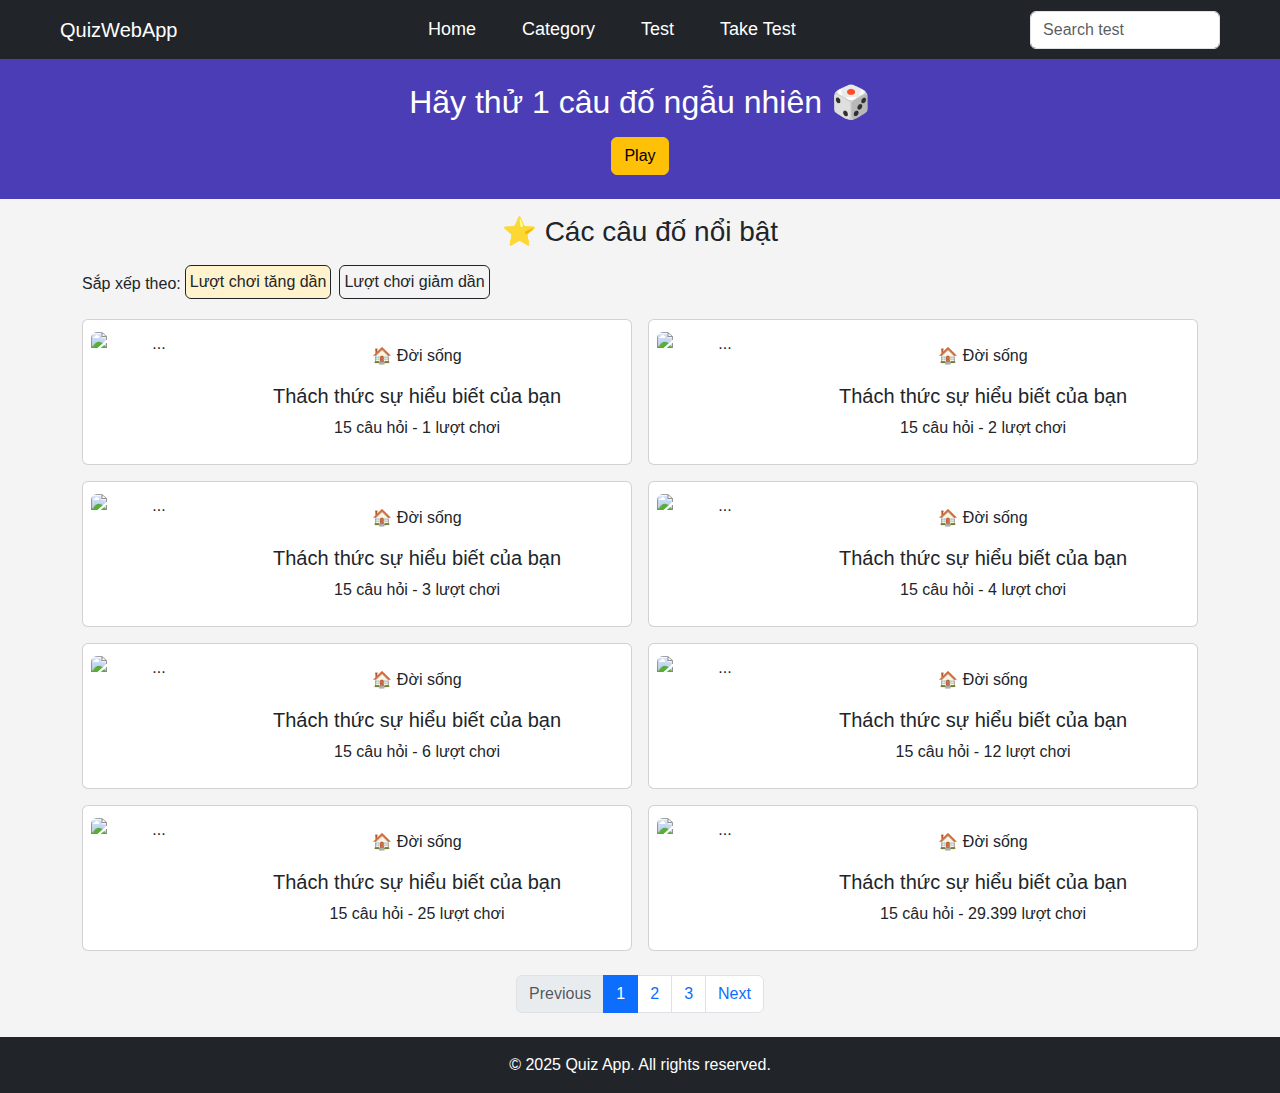
==== index.html @ 42287a96 "change home file name to index" ====
<!DOCTYPE html>
<html lang="en">

<head>
    <meta charset="UTF-8">
    <meta name="viewport" content="width=device-width, initial-scale=1.0">
    <title>Quiz App - Home</title>
    <link href="https://cdn.jsdelivr.net/npm/bootstrap@5.3.3/dist/css/bootstrap.min.css" rel="stylesheet"
        integrity="sha384-QWTKZyjpPEjISv5WaRU9OFeRpok6YctnYmDr5pNlyT2bRjXh0JMhjY6hW+ALEwIH" crossorigin="anonymous">
    <link rel="stylesheet" href="styles.css">
</head>

<body>
    <!-- Navigation bar -->
    <nav class="navbar navbar-expand-lg navbar-dark bg-dark px-5">
        <div class="container-fluid">
            <div>
                <a class="navbar-brand" href="#">QuizWebApp</a>
            </div>
            <button class="navbar-toggler" type="button" data-toggle="collapse" data-target="#navbarNav">
                <span class="navbar-toggler-icon"></span>
            </button>
            <div class="collapse navbar-collapse justify-content-between" id="navbarNav">
                <ul class="navbar-nav justify-content-center w-100">
                    <li class="nav-item"><a class="nav-link text-white" href="home.html">Home</a></li>
                    <li class="nav-item"><a class="nav-link text-white" href="manageCategory.html">Category</a></li>
                    <li class="nav-item"><a class="nav-link text-white" href="manageTest.html">Test</a></li>
                    <!-- <li class="nav-item"><a class="nav-link text-white" href="#">Question</a></li> -->
                    <li class="nav-item"><a class="nav-link text-white" href="take-test.html">Take Test</a></li>
                </ul>
                <form class="form-inline ml-3">
                    <input class="form-control mr-sm-2" type="search" placeholder="Search test">
                </form>
            </div>
        </div>
    </nav>

    <!-- Banner section -->
    <section class="welcome-section text-white text-center py-4" style="background-color: #4a3db5;">
        <h2>Hãy thử 1 câu đố ngẫu nhiên 🎲</h2>
        <button class="btn btn-warning mt-2">Play</button>
    </section>
    <!-- tests section -->
    <div class="container ">
        <h3 class="my-3">⭐ Các câu đố nổi bật</h3>
        <p class="d-flex align-items-center flex-wrap">Sắp xếp theo:
            <span class="rounded p-1 border border-dark mx-1 mb-1 bg-warning-subtle">Lượt chơi tăng dần</span>
            <span class="rounded p-1 border border-dark mx-1 mb-1">Lượt chơi giảm dần</span>
            <!-- <span class="rounded p-1 border border-dark mx-1 mb-1">Tên tăng dần</span>
            <span class="rounded p-1 border border-dark mx-1 mb-1">Tên giảm dần</span> -->
        </p>
        <div class="row g-3">
            <div class="col-md-6">
                <div class="card d-flex flex-row p-2 align-items-center">
                    <img src="https://cdn.coccoc.com/quiz/200x_75/1691652401-free-flying-money-illustration-wg8di.jpg.webp"
                        class="card-img-left rounded" alt="..." style="width: 120px; height: 120px; object-fit: cover;">
                    <div class="card-body">
                        <p class="card-text">🏠 Đời sống</p>
                        <h5 class="card-title">Thách thức sự hiểu biết của bạn</h5>
                        <p class="card-text">15 câu hỏi - 1 lượt chơi</p>
                    </div>
                </div>
            </div>
            <div class="col-md-6">
                <div class="card d-flex flex-row p-2 align-items-center">
                    <img src="https://cdn.coccoc.com/quiz/200x_75/1691652401-free-flying-money-illustration-wg8di.jpg.webp"
                        class="card-img-left rounded" alt="..." style="width: 120px; height: 120px; object-fit: cover;">
                    <div class="card-body">
                        <p class="card-text">🏠 Đời sống</p>
                        <h5 class="card-title">Thách thức sự hiểu biết của bạn</h5>
                        <p class="card-text">15 câu hỏi - 2 lượt chơi</p>
                    </div>
                </div>
            </div>
            <div class="col-md-6">
                <div class="card d-flex flex-row p-2 align-items-center">
                    <img src="https://cdn.coccoc.com/quiz/200x_75/1691652401-free-flying-money-illustration-wg8di.jpg.webp"
                        class="card-img-left rounded" alt="..." style="width: 120px; height: 120px; object-fit: cover;">
                    <div class="card-body">
                        <p class="card-text">🏠 Đời sống</p>
                        <h5 class="card-title">Thách thức sự hiểu biết của bạn</h5>
                        <p class="card-text">15 câu hỏi - 3 lượt chơi</p>
                    </div>
                </div>
            </div>
            <div class="col-md-6">
                <div class="card d-flex flex-row p-2 align-items-center">
                    <img src="https://cdn.coccoc.com/quiz/200x_75/1691652401-free-flying-money-illustration-wg8di.jpg.webp"
                        class="card-img-left rounded" alt="..." style="width: 120px; height: 120px; object-fit: cover;">
                    <div class="card-body">
                        <p class="card-text">🏠 Đời sống</p>
                        <h5 class="card-title">Thách thức sự hiểu biết của bạn</h5>
                        <p class="card-text">15 câu hỏi - 4 lượt chơi</p>
                    </div>
                </div>
            </div>
            <div class="col-md-6">
                <div class="card d-flex flex-row p-2 align-items-center">
                    <img src="https://cdn.coccoc.com/quiz/200x_75/1691652401-free-flying-money-illustration-wg8di.jpg.webp"
                        class="card-img-left rounded" alt="..." style="width: 120px; height: 120px; object-fit: cover;">
                    <div class="card-body">
                        <p class="card-text">🏠 Đời sống</p>
                        <h5 class="card-title">Thách thức sự hiểu biết của bạn</h5>
                        <p class="card-text">15 câu hỏi - 6 lượt chơi</p>
                    </div>
                </div>
            </div>
            <div class="col-md-6">
                <div class="card d-flex flex-row p-2 align-items-center">
                    <img src="https://cdn.coccoc.com/quiz/200x_75/1691652401-free-flying-money-illustration-wg8di.jpg.webp"
                        class="card-img-left rounded" alt="..." style="width: 120px; height: 120px; object-fit: cover;">
                    <div class="card-body">
                        <p class="card-text">🏠 Đời sống</p>
                        <h5 class="card-title">Thách thức sự hiểu biết của bạn</h5>
                        <p class="card-text">15 câu hỏi - 12 lượt chơi</p>
                    </div>
                </div>
            </div>
            <div class="col-md-6">
                <div class="card d-flex flex-row p-2 align-items-center">
                    <img src="https://cdn.coccoc.com/quiz/200x_75/1691652401-free-flying-money-illustration-wg8di.jpg.webp"
                        class="card-img-left rounded" alt="..." style="width: 120px; height: 120px; object-fit: cover;">
                    <div class="card-body">
                        <p class="card-text">🏠 Đời sống</p>
                        <h5 class="card-title">Thách thức sự hiểu biết của bạn</h5>
                        <p class="card-text">15 câu hỏi - 25 lượt chơi</p>
                    </div>
                </div>
            </div>
            <div class="col-md-6">
                <div class="card d-flex flex-row p-2 align-items-center">
                    <img src="https://cdn.coccoc.com/quiz/200x_75/1691652401-free-flying-money-illustration-wg8di.jpg.webp"
                        class="card-img-left rounded" alt="..." style="width: 120px; height: 120px; object-fit: cover;">
                    <div class="card-body">
                        <p class="card-text">🏠 Đời sống</p>
                        <h5 class="card-title">Thách thức sự hiểu biết của bạn</h5>
                        <p class="card-text">15 câu hỏi - 29.399 lượt chơi</p>
                    </div>
                </div>
            </div>
        </div>

        <!-- pagination -->
        <nav aria-label="Page navigation example" class="mt-4">
            <ul class="pagination justify-content-center">
                <li class="page-item disabled">
                    <a class="page-link" href="#" tabindex="-1" aria-disabled="true">Previous</a>
                </li>
                <li class="page-item active"><a class="page-link" href="#">1</a></li>
                <li class="page-item"><a class="page-link" href="#">2</a></li>
                <li class="page-item"><a class="page-link" href="#">3</a></li>
                <li class="page-item">
                    <a class="page-link" href="#">Next</a>
                </li>
            </ul>
        </nav>
    </div>

    <!-- Footer -->
    <footer class="footer bg-dark text-white text-center p-3 mt-4 position-relative">
        <p class="m-0">&copy; 2025 Quiz App. All rights reserved.</p>
    </footer>

    <script src="https://cdn.jsdelivr.net/npm/bootstrap@5.3.0/dist/js/bootstrap.bundle.min.js"></script>
</body>

</html>
---- styles.css ----
body {
  font-family: Arial, sans-serif;
  margin: 0;
  padding: 0;
  background: #f4f4f4;
  text-align: center;
}
.header {
  background: #333;
  color: white;
  padding: 15px;
  text-align: center;
}
.navbar {
  display: flex;
  align-items: center;
  justify-content: space-between;
}
.logo {
  font-size: 24px;
  font-weight: bold;
  color: white;
  margin-left: 15px;
}
.navbar ul {
  list-style: none;
  padding: 0;
  margin: 0;
  display: flex;
}
.navbar ul li {
  margin: 0 15px;
}
.navbar ul li a {
  color: white;
  text-decoration: none;
  font-size: 18px;
}
.search-bar {
  margin-right: 15px;
}
.search-bar input {
  padding: 5px;
  border-radius: 5px;
  border: none;
}
.footer {
  background: #333;
  color: white;
  padding: 10px;
  position: fixed;
  width: 100%;
  bottom: 0;
  text-align: center;
}
.quiz-container {
  display: flex;
  justify-content: center;
  padding: 20px;
}
.sidebar {
  width: 200px;
  background: white;
  padding: 20px;
  text-align: left;
  border-right: 1px solid #ccc;
}
.question-nav button {
  display: inline-block;
  width: 30px;
  height: 30px;
  margin: 5px;
  border: none;
  cursor: pointer;
}
.question-nav .active {
  background: blue;
  color: white;
}
.quiz-content {
  flex: 1;
  background: white;
  padding: 20px;
  text-align: left;
  min-width: 300px;
}
.quiz-header {
  display: flex;
  justify-content: space-between;
  flex-wrap: wrap;
}
.navigation {
  text-align: right;
  margin-top: 20px;
}
.next-btn {
  background: blue;
  color: white;
  padding: 10px 20px;
  border: none;
  cursor: pointer;
}
@media (max-width: 768px) {
  .quiz-container {
    flex-direction: column;
    align-items: center;
  }
  .sidebar {
    width: 100%;
    text-align: center;
    border-right: none;
    border-bottom: 1px solid #ccc;
  }
  .quiz-content {
    width: 100%;
    padding: 10px;
  }
  .quiz-header {
    flex-direction: column;
    text-align: center;
  }
  .navigation {
    text-align: center;
  }
  .footer {
    position: relative;
    margin-top: 20px;
  }
}
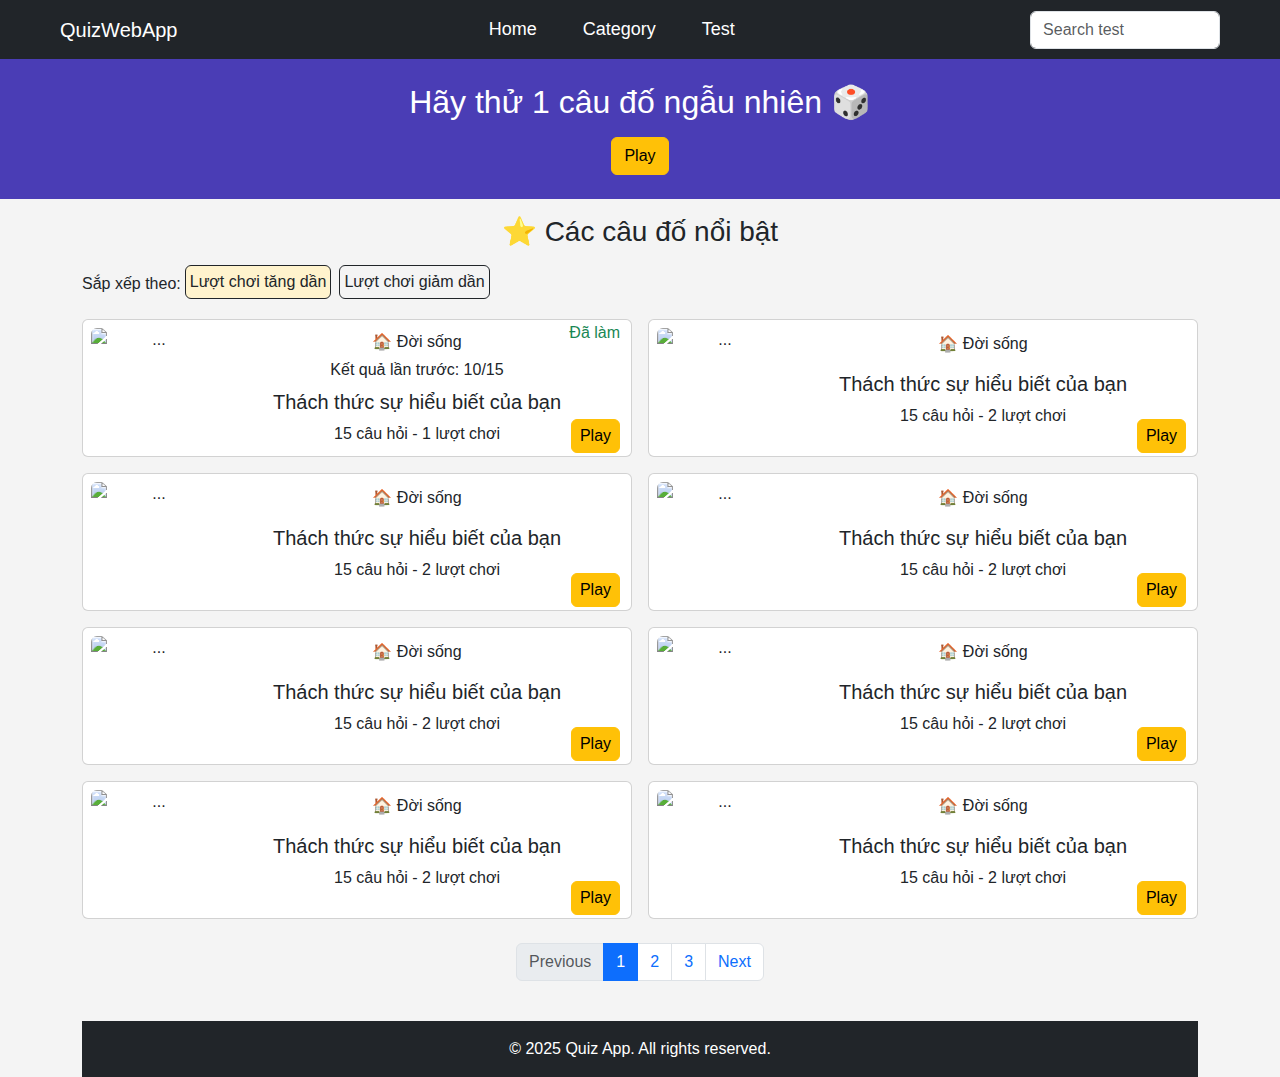
==== commit 4bfec1db: "fix UI" ====
--- a/index.html
+++ b/index.html
@@ -22,11 +22,11 @@
             </button>
             <div class="collapse navbar-collapse justify-content-between" id="navbarNav">
                 <ul class="navbar-nav justify-content-center w-100">
-                    <li class="nav-item"><a class="nav-link text-white" href="home.html">Home</a></li>
+                    <li class="nav-item"><a class="nav-link text-white" href="index.html">Home</a></li>
                     <li class="nav-item"><a class="nav-link text-white" href="manageCategory.html">Category</a></li>
                     <li class="nav-item"><a class="nav-link text-white" href="manageTest.html">Test</a></li>
                     <!-- <li class="nav-item"><a class="nav-link text-white" href="#">Question</a></li> -->
-                    <li class="nav-item"><a class="nav-link text-white" href="take-test.html">Take Test</a></li>
+                    <!-- <li class="nav-item"><a class="nav-link text-white" href="take-test.html">Take Test</a></li> -->
                 </ul>
                 <form class="form-inline ml-3">
                     <input class="form-control mr-sm-2" type="search" placeholder="Search test">
@@ -38,7 +38,7 @@
     <!-- Banner section -->
     <section class="welcome-section text-white text-center py-4" style="background-color: #4a3db5;">
         <h2>Hãy thử 1 câu đố ngẫu nhiên 🎲</h2>
-        <button class="btn btn-warning mt-2">Play</button>
+        <button class="btn btn-warning mt-2" onclick="window.location.href='take-test.html'">Play</button>
     </section>
     <!-- tests section -->
     <div class="container ">
@@ -51,117 +51,135 @@
         </p>
         <div class="row g-3">
             <div class="col-md-6">
-                <div class="card d-flex flex-row p-2 align-items-center">
+                <div class="card d-flex flex-row p-2 align-items-center position-relative">
                     <img src="https://cdn.coccoc.com/quiz/200x_75/1691652401-free-flying-money-illustration-wg8di.jpg.webp"
                         class="card-img-left rounded" alt="..." style="width: 120px; height: 120px; object-fit: cover;">
-                    <div class="card-body">
+                    <div class="card-body p-0">
+                        <p class="card-text m-0">🏠 Đời sống</p>
+                        <p class="my-1 mb-2">Kết quả lần trước: 10/15</p>
+                        <h5 class="card-title m-0 mb-2">Thách thức sự hiểu biết của bạn</h5>
+                        <p class="card-text m-0">15 câu hỏi - 1 lượt chơi</p>
+                        <button class="btn btn-warning p-1 px-2 position-absolute"
+                            onclick="window.location.href='take-test.html'" style="bottom: 2%; right: 2%;">Play</button>
+                    </div>
+                    <span class="position-absolute text-success" style="top: 1%; right: 2%">Đã làm
+                    </span>
+                </div>
+            </div>
+            <div class="col-md-6">
+                <div class="card d-flex flex-row p-2 align-items-center position-relative">
+                    <img src="https://cdn.coccoc.com/quiz/200x_75/1691652401-free-flying-money-illustration-wg8di.jpg.webp"
+                        class="card-img-left rounded" alt="..." style="width: 120px; height: 120px; object-fit: cover;">
+                    <div class="card-body p-0">
                         <p class="card-text">🏠 Đời sống</p>
                         <h5 class="card-title">Thách thức sự hiểu biết của bạn</h5>
-                        <p class="card-text">15 câu hỏi - 1 lượt chơi</p>
+                        <p class="card-text">15 câu hỏi - 2 lượt chơi</p>
+                        <button class="btn btn-warning p-1 px-2 position-absolute"
+                            onclick="window.location.href='take-test.html'" style="bottom: 2%; right: 2%;">Play</button>
                     </div>
                 </div>
             </div>
             <div class="col-md-6">
-                <div class="card d-flex flex-row p-2 align-items-center">
+                <div class="card d-flex flex-row p-2 align-items-center position-relative">
                     <img src="https://cdn.coccoc.com/quiz/200x_75/1691652401-free-flying-money-illustration-wg8di.jpg.webp"
                         class="card-img-left rounded" alt="..." style="width: 120px; height: 120px; object-fit: cover;">
-                    <div class="card-body">
+                    <div class="card-body p-0">
                         <p class="card-text">🏠 Đời sống</p>
                         <h5 class="card-title">Thách thức sự hiểu biết của bạn</h5>
                         <p class="card-text">15 câu hỏi - 2 lượt chơi</p>
+                        <button class="btn btn-warning p-1 px-2 position-absolute"
+                            onclick="window.location.href='take-test.html'" style="bottom: 2%; right: 2%;">Play</button>
                     </div>
                 </div>
             </div>
             <div class="col-md-6">
-                <div class="card d-flex flex-row p-2 align-items-center">
+                <div class="card d-flex flex-row p-2 align-items-center position-relative">
                     <img src="https://cdn.coccoc.com/quiz/200x_75/1691652401-free-flying-money-illustration-wg8di.jpg.webp"
                         class="card-img-left rounded" alt="..." style="width: 120px; height: 120px; object-fit: cover;">
-                    <div class="card-body">
+                    <div class="card-body p-0">
                         <p class="card-text">🏠 Đời sống</p>
                         <h5 class="card-title">Thách thức sự hiểu biết của bạn</h5>
-                        <p class="card-text">15 câu hỏi - 3 lượt chơi</p>
+                        <p class="card-text">15 câu hỏi - 2 lượt chơi</p>
+                        <button class="btn btn-warning p-1 px-2 position-absolute"
+                            onclick="window.location.href='take-test.html'" style="bottom: 2%; right: 2%;">Play</button>
                     </div>
                 </div>
             </div>
             <div class="col-md-6">
-                <div class="card d-flex flex-row p-2 align-items-center">
+                <div class="card d-flex flex-row p-2 align-items-center position-relative">
                     <img src="https://cdn.coccoc.com/quiz/200x_75/1691652401-free-flying-money-illustration-wg8di.jpg.webp"
                         class="card-img-left rounded" alt="..." style="width: 120px; height: 120px; object-fit: cover;">
-                    <div class="card-body">
+                    <div class="card-body p-0">
                         <p class="card-text">🏠 Đời sống</p>
                         <h5 class="card-title">Thách thức sự hiểu biết của bạn</h5>
-                        <p class="card-text">15 câu hỏi - 4 lượt chơi</p>
+                        <p class="card-text">15 câu hỏi - 2 lượt chơi</p>
+                        <button class="btn btn-warning p-1 px-2 position-absolute"
+                            onclick="window.location.href='take-test.html'" style="bottom: 2%; right: 2%;">Play</button>
                     </div>
                 </div>
             </div>
             <div class="col-md-6">
-                <div class="card d-flex flex-row p-2 align-items-center">
+                <div class="card d-flex flex-row p-2 align-items-center position-relative">
                     <img src="https://cdn.coccoc.com/quiz/200x_75/1691652401-free-flying-money-illustration-wg8di.jpg.webp"
                         class="card-img-left rounded" alt="..." style="width: 120px; height: 120px; object-fit: cover;">
-                    <div class="card-body">
+                    <div class="card-body p-0">
                         <p class="card-text">🏠 Đời sống</p>
                         <h5 class="card-title">Thách thức sự hiểu biết của bạn</h5>
-                        <p class="card-text">15 câu hỏi - 6 lượt chơi</p>
+                        <p class="card-text">15 câu hỏi - 2 lượt chơi</p>
+                        <button class="btn btn-warning p-1 px-2 position-absolute"
+                            onclick="window.location.href='take-test.html'" style="bottom: 2%; right: 2%;">Play</button>
                     </div>
                 </div>
             </div>
             <div class="col-md-6">
-                <div class="card d-flex flex-row p-2 align-items-center">
+                <div class="card d-flex flex-row p-2 align-items-center position-relative">
                     <img src="https://cdn.coccoc.com/quiz/200x_75/1691652401-free-flying-money-illustration-wg8di.jpg.webp"
                         class="card-img-left rounded" alt="..." style="width: 120px; height: 120px; object-fit: cover;">
-                    <div class="card-body">
+                    <div class="card-body p-0">
                         <p class="card-text">🏠 Đời sống</p>
                         <h5 class="card-title">Thách thức sự hiểu biết của bạn</h5>
-                        <p class="card-text">15 câu hỏi - 12 lượt chơi</p>
+                        <p class="card-text">15 câu hỏi - 2 lượt chơi</p>
+                        <button class="btn btn-warning p-1 px-2 position-absolute"
+                            onclick="window.location.href='take-test.html'" style="bottom: 2%; right: 2%;">Play</button>
                     </div>
                 </div>
             </div>
             <div class="col-md-6">
-                <div class="card d-flex flex-row p-2 align-items-center">
+                <div class="card d-flex flex-row p-2 align-items-center position-relative">
                     <img src="https://cdn.coccoc.com/quiz/200x_75/1691652401-free-flying-money-illustration-wg8di.jpg.webp"
                         class="card-img-left rounded" alt="..." style="width: 120px; height: 120px; object-fit: cover;">
-                    <div class="card-body">
+                    <div class="card-body p-0">
                         <p class="card-text">🏠 Đời sống</p>
                         <h5 class="card-title">Thách thức sự hiểu biết của bạn</h5>
-                        <p class="card-text">15 câu hỏi - 25 lượt chơi</p>
+                        <p class="card-text">15 câu hỏi - 2 lượt chơi</p>
+                        <button class="btn btn-warning p-1 px-2 position-absolute"
+                            onclick="window.location.href='take-test.html'" style="bottom: 2%; right: 2%;">Play</button>
                     </div>
                 </div>
             </div>
-            <div class="col-md-6">
-                <div class="card d-flex flex-row p-2 align-items-center">
-                    <img src="https://cdn.coccoc.com/quiz/200x_75/1691652401-free-flying-money-illustration-wg8di.jpg.webp"
-                        class="card-img-left rounded" alt="..." style="width: 120px; height: 120px; object-fit: cover;">
-                    <div class="card-body">
-                        <p class="card-text">🏠 Đời sống</p>
-                        <h5 class="card-title">Thách thức sự hiểu biết của bạn</h5>
-                        <p class="card-text">15 câu hỏi - 29.399 lượt chơi</p>
-                    </div>
-                </div>
-            </div>
+
+            <!-- pagination -->
+            <nav aria-label="Page navigation example" class="mt-4">
+                <ul class="pagination justify-content-center">
+                    <li class="page-item disabled">
+                        <a class="page-link" href="#" tabindex="-1" aria-disabled="true">Previous</a>
+                    </li>
+                    <li class="page-item active"><a class="page-link" href="#">1</a></li>
+                    <li class="page-item"><a class="page-link" href="#">2</a></li>
+                    <li class="page-item"><a class="page-link" href="#">3</a></li>
+                    <li class="page-item">
+                        <a class="page-link" href="#">Next</a>
+                    </li>
+                </ul>
+            </nav>
         </div>
 
-        <!-- pagination -->
-        <nav aria-label="Page navigation example" class="mt-4">
-            <ul class="pagination justify-content-center">
-                <li class="page-item disabled">
-                    <a class="page-link" href="#" tabindex="-1" aria-disabled="true">Previous</a>
-                </li>
-                <li class="page-item active"><a class="page-link" href="#">1</a></li>
-                <li class="page-item"><a class="page-link" href="#">2</a></li>
-                <li class="page-item"><a class="page-link" href="#">3</a></li>
-                <li class="page-item">
-                    <a class="page-link" href="#">Next</a>
-                </li>
-            </ul>
-        </nav>
-    </div>
+        <!-- Footer -->
+        <footer class="footer bg-dark text-white text-center p-3 mt-4 position-relative">
+            <p class="m-0">&copy; 2025 Quiz App. All rights reserved.</p>
+        </footer>
 
-    <!-- Footer -->
-    <footer class="footer bg-dark text-white text-center p-3 mt-4 position-relative">
-        <p class="m-0">&copy; 2025 Quiz App. All rights reserved.</p>
-    </footer>
-
-    <script src="https://cdn.jsdelivr.net/npm/bootstrap@5.3.0/dist/js/bootstrap.bundle.min.js"></script>
+        <script src="https://cdn.jsdelivr.net/npm/bootstrap@5.3.0/dist/js/bootstrap.bundle.min.js"></script>
 </body>
 
 </html>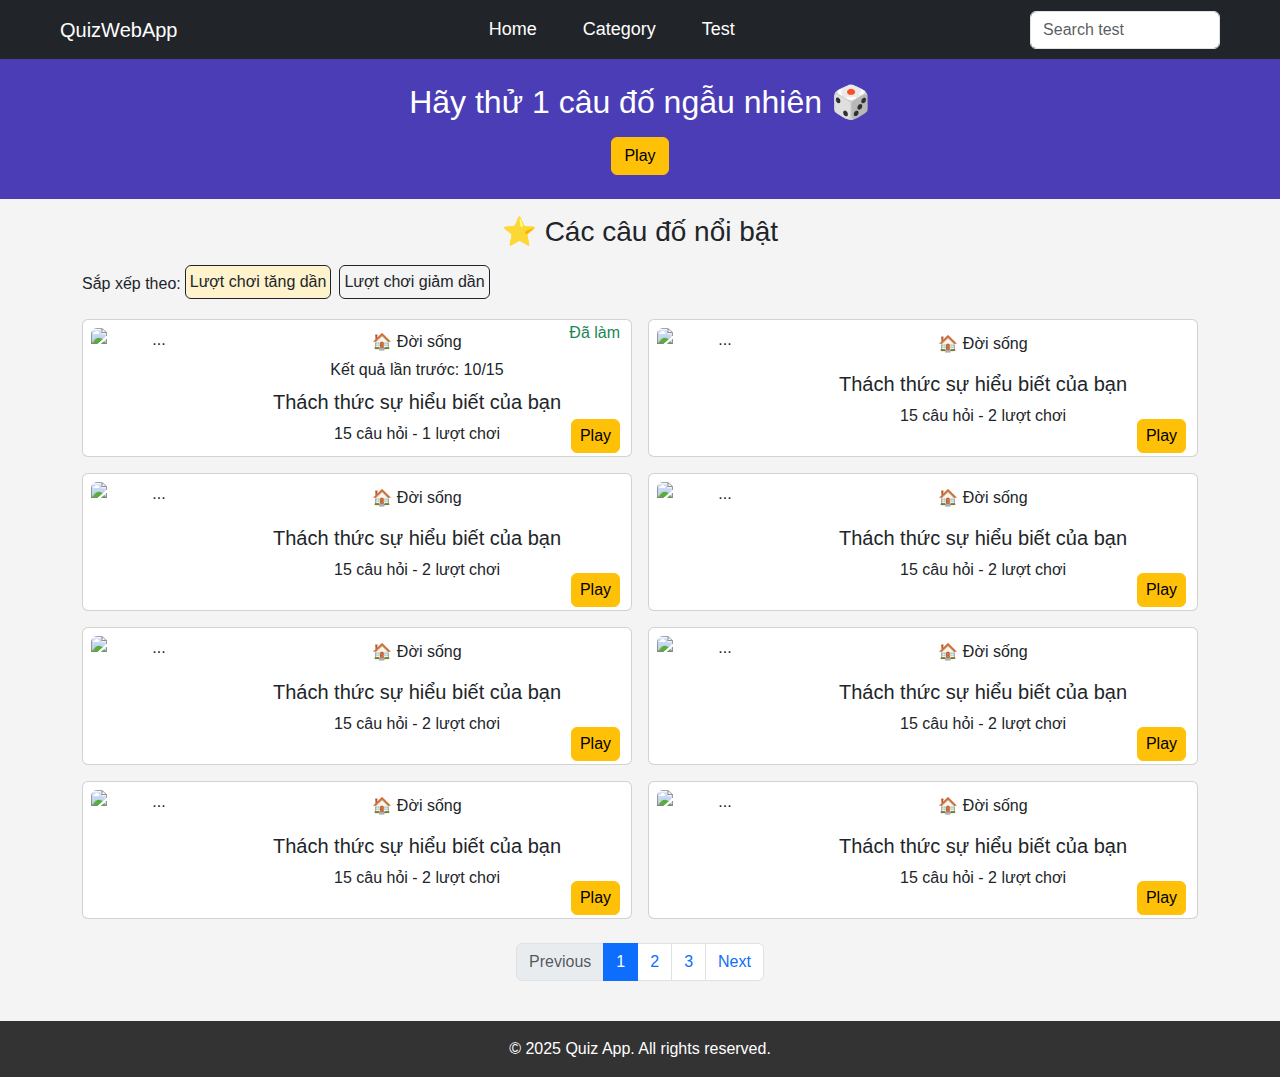
==== commit 8a0f5a68: "fix home footer" ====
--- a/index.html
+++ b/index.html
@@ -173,13 +173,14 @@
                 </ul>
             </nav>
         </div>
+    </div>
+    <!-- Footer -->
+    <footer class="footer text-white text-center p-3 mt-4 position-relative">
+        <p class="m-0">&copy; 2025 Quiz App. All rights reserved.</p>
+    </footer>
 
-        <!-- Footer -->
-        <footer class="footer bg-dark text-white text-center p-3 mt-4 position-relative">
-            <p class="m-0">&copy; 2025 Quiz App. All rights reserved.</p>
-        </footer>
 
-        <script src="https://cdn.jsdelivr.net/npm/bootstrap@5.3.0/dist/js/bootstrap.bundle.min.js"></script>
+    <script src="https://cdn.jsdelivr.net/npm/bootstrap@5.3.0/dist/js/bootstrap.bundle.min.js"></script>
 </body>
 
 </html>